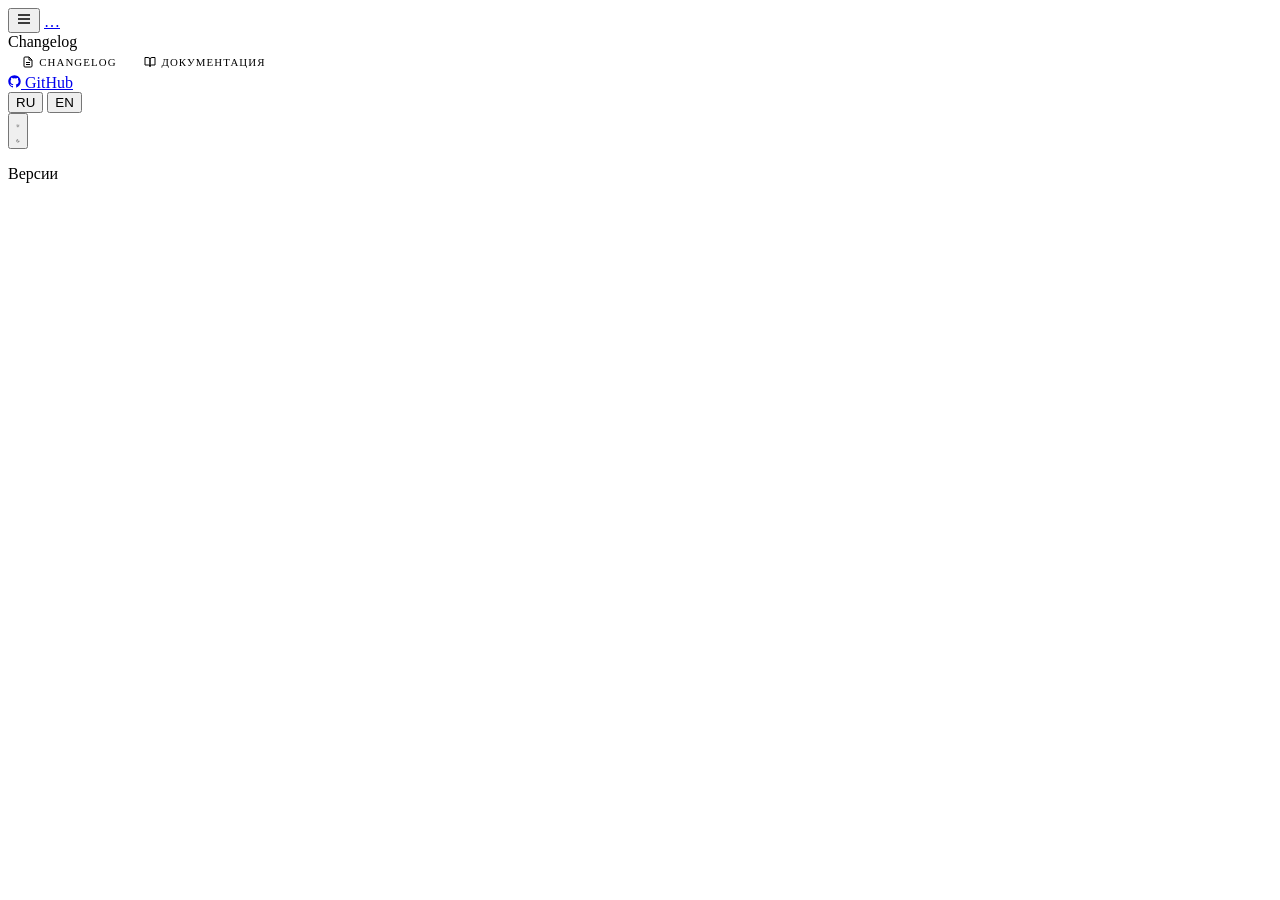
==== src/index.html @ 679735ab "Refactored wiki, changed it to documentation" ====
<!DOCTYPE html>
<html lang="ru" data-theme="dark">
<head>
  <meta charset="UTF-8" />
  <meta name="viewport" content="width=device-width, initial-scale=1.0" />
  <title>Changelog</title>

  <link rel="stylesheet" href="css/variables.css" />
  <link rel="stylesheet" href="css/animations.css" />
  <link rel="stylesheet" href="css/layout.css" />
  <link rel="stylesheet" href="css/changelog.css" />
  <link rel="stylesheet" href="css/wiki.css" />
</head>
<body>

<div class="app">

  <!-- ════════════════════════════════════════
       TOP BAR
  ════════════════════════════════════════ -->
  <header class="topbar">

    <div class="topbar-left">

      <!-- Mobile sidebar toggle -->
      <button class="sidebar-toggle" id="sidebar-toggle" aria-label="Toggle version list" onclick="toggleSidebar()">
        <svg width="16" height="16" viewBox="0 0 24 24" fill="none" stroke="currentColor" stroke-width="2" aria-hidden="true">
          <path d="M3 12h18M3 6h18M3 18h18"/>
        </svg>
      </button>

      <!-- Project name — set by config-loader.js -->
      <a class="topbar-logo" id="portfolio-link" href="#" aria-label="Back to portfolio">
        <span class="topbar-logo-name">
          <span id="topbar-project">…</span>
        </span>
      </a>

      <div class="topbar-sep"></div>
      <span class="topbar-label t" data-ru="Changelog" data-en="Changelog">Changelog</span>

    </div>

    <div class="topbar-right">

      <!-- Nav: Changelog ↔ Wiki -->
      <nav class="topbar-nav" aria-label="Site navigation">
        <a class="topbar-nav-link topbar-nav-link--active" href="index.html">
          <svg width="12" height="12" viewBox="0 0 24 24" fill="none" stroke="currentColor" stroke-width="2" aria-hidden="true">
            <path d="M14 2H6a2 2 0 00-2 2v16a2 2 0 002 2h12a2 2 0 002-2V8z"/><polyline points="14 2 14 8 20 8"/>
            <line x1="16" y1="13" x2="8" y2="13"/><line x1="16" y1="17" x2="8" y2="17"/>
          </svg>
          <span class="t" data-ru="Changelog" data-en="Changelog">Changelog</span>
        </a>
        <a class="topbar-nav-link" href="docs.html">
          <svg width="12" height="12" viewBox="0 0 24 24" fill="none" stroke="currentColor" stroke-width="2" aria-hidden="true">
            <path d="M2 3h6a4 4 0 014 4v14a3 3 0 00-3-3H2z"/><path d="M22 3h-6a4 4 0 00-4 4v14a3 3 0 013-3h7z"/>
          </svg>
          <span class="t" data-ru="Документация" data-en="Docs">Документация</span>
        </a>
      </nav>

      <!-- GitHub repo link -->
      <a class="repo-link" id="repo-link" href="#" target="_blank" rel="noopener" aria-label="GitHub repository">
        <svg width="13" height="13" viewBox="0 0 24 24" fill="currentColor" aria-hidden="true">
          <path d="M12 .5C5.65.5.5 5.65.5 12c0 5.1 3.3 9.4 7.9 10.9.58.1.79-.25.79-.56v-2c-3.2.7-3.88-1.54-3.88-1.54-.52-1.34-1.28-1.7-1.28-1.7-1.05-.72.08-.7.08-.7 1.16.08 1.77 1.2 1.77 1.2 1.03 1.76 2.7 1.25 3.36.96.1-.75.4-1.25.73-1.54-2.55-.29-5.23-1.28-5.23-5.68 0-1.25.45-2.28 1.18-3.08-.12-.29-.51-1.46.11-3.04 0 0 .96-.31 3.15 1.18a10.9 10.9 0 0 1 5.74 0C17.3 5.37 18.26 5.68 18.26 5.68c.62 1.58.23 2.75.11 3.04.74.8 1.18 1.83 1.18 3.08 0 4.41-2.69 5.38-5.25 5.67.41.35.78 1.05.78 2.12v3.15c0 .31.21.67.8.56C20.2 21.4 23.5 17.1 23.5 12 23.5 5.65 18.35.5 12 .5z"/>
        </svg>
        GitHub
      </a>

      <!-- Lang switcher — same markup & classes as portfolio -->
      <div class="lang-switcher" role="group" aria-label="Language">
        <button class="lang-btn active" id="btn-ru" onclick="setLang('ru')">RU</button>
        <button class="lang-btn"        id="btn-en" onclick="setLang('en')">EN</button>
      </div>

      <!-- Theme switcher — same markup & classes as portfolio -->
      <button class="theme-switcher" id="theme-toggle" aria-label="Toggle theme" onclick="toggleTheme()">
        <svg class="theme-icon sun" viewBox="0 0 24 24" fill="none" stroke="currentColor" stroke-width="2" aria-hidden="true">
          <circle cx="12" cy="12" r="5"/>
          <path d="M12 1v2M12 21v2M4.22 4.22l1.42 1.42M18.36 18.36l1.42 1.42M1 12h2M21 12h2M4.22 19.78l1.42-1.42M18.36 5.64l1.42-1.42"/>
        </svg>
        <svg class="theme-icon moon" viewBox="0 0 24 24" fill="none" stroke="currentColor" stroke-width="2" aria-hidden="true">
          <path d="M21 12.79A9 9 0 1 1 11.21 3 7 7 0 0 0 21 12.79z"/>
        </svg>
      </button>

    </div>
  </header>

  <!-- ════════════════════════════════════════
       BODY: sidebar + content
  ════════════════════════════════════════ -->
  <div class="main">

    <!-- Backdrop for mobile sidebar -->
    <div class="sidebar-backdrop" id="sidebar-backdrop" onclick="toggleSidebar()"></div>

    <!-- Sidebar -->
    <nav class="sidebar" id="sidebar" aria-label="Version list">
      <p class="sidebar-section-label t" data-ru="Версии" data-en="Versions">Версии</p>
      <ul class="version-list" id="version-list" role="list"></ul>
    </nav>

    <!-- Release content -->
    <main class="content" id="release-content" aria-live="polite">
      <!-- Filled by app.js -->
    </main>

  </div>

  <!-- ════════════════════════════════════════
       FOOTER
  ════════════════════════════════════════ -->
  <footer>
    <span class="t" id="footer-text" data-ru="" data-en=""></span>
  </footer>

</div><!-- /.app -->

<!--
  Script load order (matters):
    1. theme.js        — apply saved/system theme before paint (no flash)
    2. config-loader.js — fetch config.json, apply colours, font, noise,
                          wire topbar links, render sidebar
    3. lang.js         — language switcher logic
    4. app.js          — render release content, handle lang switch
    5. scroll.js       — intersection-observer reveal
-->
<script src="js/theme.js"></script>
<script src="js/config-loader.js"></script>
<script src="js/lang.js"></script>
<script src="js/app.js"></script>
<script src="js/scroll.js"></script>

<!-- Mobile sidebar toggle -->
<script>
  function toggleSidebar() {
    const sidebar  = document.getElementById('sidebar');
    const backdrop = document.getElementById('sidebar-backdrop');
    const toggle   = document.getElementById('sidebar-toggle');
    const open = sidebar.classList.toggle('open');
    backdrop.classList.toggle('open', open);
    toggle.classList.toggle('open', open);
  }
</script>

<!-- Wire footer text from config (waits for config-loader to set window.__cfg) -->
<script>
  (function wireFooter() {
    const poll = setInterval(() => {
      const cfg = window.__cfg;
      if (!cfg) return;
      clearInterval(poll);
      const p = cfg.site?.project || 'Changelog';
      const footerEl = document.getElementById('footer-text');
      if (footerEl) {
        const yr = new Date().getFullYear();
        footerEl.setAttribute('data-ru', `© ${yr}\u00a0${p}\u00a0—\u00a0changelog`);
        footerEl.setAttribute('data-en', `© ${yr}\u00a0${p}\u00a0—\u00a0changelog`);
        footerEl.textContent = footerEl.getAttribute('data-' + (window.getCurrentLang?.() || 'ru'));
      }
    }, 30);
  })();
</script>

<!-- bfcache safety: remove any lingering transition overlay on Back -->
<script>
  window.addEventListener('pageshow', () => {
    document.getElementById('page-transition')?.classList.remove('active');
  });
</script>

</body>
</html>
---- src/css/wiki.css ----
/* ============================================================
   wiki.css — Wiki page styles: article rendering, home page,
              sidebar items, code highlighting, tables.
   ============================================================ */

/* ════════════════════════════════════════════════════════════
   TOPBAR NAV (Changelog ↔ Wiki)
   ════════════════════════════════════════════════════════════ */
.topbar-nav {
  display: flex;
  border: 1px solid var(--border);
  border-radius: 999px;
  overflow: hidden;
  background: transparent;
}

.topbar-nav-link {
  display: inline-flex;
  align-items: center;
  gap: 0.35rem;
  padding: 0.34rem 0.85rem;
  font-size: 0.68rem;
  font-weight: 500;
  letter-spacing: 0.1em;
  text-transform: uppercase;
  color: var(--muted);
  text-decoration: none;
  transition: color 0.2s, background 0.2s;
}
.topbar-nav-link:hover { color: var(--accent2); }
.topbar-nav-link--active { color: var(--bg); background: var(--accent); }
.topbar-nav-link--active:hover { color: var(--bg); }

/* ════════════════════════════════════════════════════════════
   SIDEBAR — wiki article items
   ════════════════════════════════════════════════════════════ */
.wiki-article-item .version-btn-tag {
  font-size: 0.82rem;
  font-weight: 500;
  color: var(--muted);
  display: flex;
  align-items: center;
  gap: 0.5rem;
}

.wiki-article-item.active .version-btn-tag { color: var(--accent); }

.wiki-article-icon {
  display: flex;
  align-items: center;
  opacity: 0.6;
  flex-shrink: 0;
  transition: opacity 0.2s;
}
.wiki-article-item.active .wiki-article-icon,
.wiki-article-item:hover .wiki-article-icon { opacity: 1; }

.wiki-article-item .version-btn { padding: 0.5rem 1.3rem; }
.wiki-article-item .version-btn-date { display: none; }

/* ════════════════════════════════════════════════════════════
   WIKI CONTENT AREA
   ════════════════════════════════════════════════════════════ */
.wiki-content {
  padding: 2.8rem 3rem 7rem;
}

/* Loading dots */
.wiki-loading {
  display: flex;
  gap: 0.4rem;
  align-items: center;
  justify-content: center;
  min-height: 40vh;
}
.wiki-loading-dot {
  width: 6px;
  height: 6px;
  border-radius: 50%;
  background: var(--accent);
  opacity: 0.4;
  animation: wiki-pulse 1.2s ease-in-out infinite;
}
.wiki-loading-dot:nth-child(2) { animation-delay: 0.2s; }
.wiki-loading-dot:nth-child(3) { animation-delay: 0.4s; }
@keyframes wiki-pulse {
  0%, 100% { opacity: 0.2; transform: scale(0.8); }
  50%       { opacity: 0.8; transform: scale(1); }
}

.wiki-error {
  color: var(--muted);
  font-size: 0.85rem;
  text-align: center;
  min-height: 40vh;
  display: flex;
  align-items: center;
  justify-content: center;
}

/* ════════════════════════════════════════════════════════════
   HOME PAGE
   ════════════════════════════════════════════════════════════ */
.wiki-home-hero {
  text-align: center;
  padding: 3rem 0 3.5rem;
  border-bottom: 1px solid var(--border);
  margin-bottom: 3rem;
}

.wiki-home-title {
  font-size: clamp(2rem, 5vw, 3rem);
  font-weight: 700;
  letter-spacing: -0.02em;
  margin-bottom: 0.8rem;
  color: var(--text);
}
.wiki-home-title span { color: var(--accent); }

.wiki-home-sub {
  font-size: 0.95rem;
  color: var(--muted);
  max-width: 520px;
  margin: 0 auto 1.8rem;
  line-height: 1.65;
}

.wiki-home-btn {
  display: inline-flex;
  align-items: center;
  gap: 0.45rem;
  padding: 0.5rem 1.2rem;
  border: 1px solid var(--border);
  border-radius: 999px;
  font-size: 0.75rem;
  font-weight: 500;
  letter-spacing: 0.06em;
  color: var(--accent2);
  text-decoration: none;
  transition: background 0.2s, border-color 0.2s, transform 0.18s;
}
.wiki-home-btn:hover {
  background: var(--glow);
  border-color: var(--accent);
  transform: translateY(-1px);
}

.wiki-home-cards {
  display: grid;
  grid-template-columns: repeat(auto-fit, minmax(200px, 1fr));
  gap: 1rem;
}

.wiki-home-card {
  background: var(--card);
  border: 1px solid var(--border);
  border-radius: 10px;
  padding: 1.6rem 1.4rem;
  text-align: left;
  cursor: pointer;
  transition: border-color 0.2s, transform 0.18s, background 0.2s;
  font-family: inherit;
}
.wiki-home-card:hover {
  border-color: color-mix(in srgb, var(--accent) 40%, var(--border));
  transform: translateY(-2px);
  background: color-mix(in srgb, var(--accent) 4%, var(--card));
}

.wiki-home-card-icon {
  color: var(--accent);
  opacity: 0.75;
  margin-bottom: 1rem;
}
.wiki-home-card:hover .wiki-home-card-icon { opacity: 1; }

.wiki-home-card-title {
  font-size: 0.92rem;
  font-weight: 700;
  color: var(--text);
  margin-bottom: 0.4rem;
}

.wiki-home-card-desc {
  font-size: 0.78rem;
  color: var(--muted);
  line-height: 1.55;
}

/* ════════════════════════════════════════════════════════════
   ARTICLE BODY — typography
   ════════════════════════════════════════════════════════════ */
.wiki-body {
  max-width: 760px;
  color: var(--text);
  font-size: 0.88rem;
  line-height: 1.75;
}

.wiki-body h1 {
  font-size: clamp(1.6rem, 4vw, 2.2rem);
  font-weight: 700;
  letter-spacing: -0.02em;
  color: var(--text);
  margin: 0 0 1.4rem;
  padding-bottom: 0.6rem;
  border-bottom: 1px solid var(--border);
}
.wiki-body h1 span { color: var(--accent); }

.wiki-body h2 {
  font-size: 1.2rem;
  font-weight: 700;
  color: var(--text);
  margin: 2.4rem 0 0.8rem;
  padding-top: 2rem;
  border-top: 1px solid var(--border);
}

.wiki-body h3 {
  font-size: 0.97rem;
  font-weight: 700;
  color: var(--text);
  margin: 1.6rem 0 0.5rem;
}

.wiki-body h4 {
  font-size: 0.88rem;
  font-weight: 700;
  color: var(--accent2);
  margin: 1.2rem 0 0.4rem;
  letter-spacing: 0.02em;
}

.wiki-body p {
  margin: 0 0 0.9rem;
  color: var(--muted);
}

.wiki-body a {
  color: var(--accent);
  text-decoration: none;
  border-bottom: 1px solid color-mix(in srgb, var(--accent) 35%, transparent);
  transition: border-color 0.18s, color 0.18s;
}
.wiki-body a:hover {
  color: var(--accent2);
  border-bottom-color: var(--accent2);
}

.wiki-body strong { color: var(--text); font-weight: 600; }
.wiki-body em { color: var(--accent2); font-style: italic; }

.wiki-body hr {
  border: none;
  border-top: 1px solid var(--border);
  margin: 2rem 0;
}

/* Lists */
.wiki-body ul,
.wiki-body ol {
  padding-left: 1.4rem;
  margin: 0 0 0.9rem;
}
.wiki-body li {
  color: var(--muted);
  margin-bottom: 0.3rem;
  line-height: 1.65;
}
.wiki-body li code { font-size: 0.8em; }

/* Blockquote */
.wiki-body blockquote {
  border-left: 3px solid var(--accent);
  margin: 1rem 0 1rem;
  padding: 0.6rem 1rem;
  background: color-mix(in srgb, var(--accent) 5%, var(--surface));
  border-radius: 0 6px 6px 0;
  color: var(--muted);
  font-size: 0.83rem;
}
.wiki-body blockquote strong { color: var(--accent2); }
.wiki-body blockquote code { font-size: 0.8em; }

/* Inline code */
.wiki-body code {
  font-family: 'SFMono-Regular', 'Consolas', 'Liberation Mono', monospace;
  font-size: 0.82em;
  color: var(--accent2);
  background: color-mix(in srgb, var(--accent) 10%, var(--surface));
  border: 1px solid var(--border);
  border-radius: 4px;
  padding: 0.05em 0.35em;
  white-space: nowrap;
  display: inline-block;
  vertical-align: baseline;
  line-height: 1.5;
}

/* Code blocks */
.wiki-body pre {
  background: var(--surface);
  border: 1px solid var(--border);
  border-radius: 8px;
  padding: 1rem 1.2rem;
  overflow-x: auto;
  margin: 0.8rem 0 1.2rem;
}
.wiki-body pre code {
  background: none;
  border: none;
  padding: 0;
  font-size: 0.8rem;
  color: var(--text);
  white-space: pre;
  display: block;
  line-height: 1.65;
}

/* Tables */
.wiki-table-wrap {
  overflow-x: auto;
  margin: 0.8rem 0 1.2rem;
  border-radius: 8px;
  border: 1px solid var(--border);
}
.wiki-body table {
  width: 100%;
  border-collapse: collapse;
  font-size: 0.81rem;
}
.wiki-body th {
  padding: 0.6rem 1rem;
  text-align: left;
  font-weight: 600;
  color: var(--text);
  background: var(--surface);
  border-bottom: 1px solid var(--border);
}
.wiki-body td {
  padding: 0.5rem 1rem;
  color: var(--muted);
  border-bottom: 1px solid color-mix(in srgb, var(--border) 50%, transparent);
}
.wiki-body tr:last-child td { border-bottom: none; }
.wiki-body tr:hover td { background: color-mix(in srgb, var(--accent) 4%, transparent); }

/* ════════════════════════════════════════════════════════════
   SYNTAX HIGHLIGHTING
   ════════════════════════════════════════════════════════════ */
.hl-kw      { color: #4ccbad; }
.hl-str     { color: #f0c080; }
.hl-comment { color: #6a7a6a; font-style: italic; }
.hl-generic { color: #a8c4d8; }

[data-theme="light"] .hl-kw      { color: #0a6e5a; }
[data-theme="light"] .hl-str     { color: #8a5000; }
[data-theme="light"] .hl-comment { color: #7a8a7a; }
[data-theme="light"] .hl-generic { color: #4a6a8a; }

/* ════════════════════════════════════════════════════════════
   MOBILE
   ════════════════════════════════════════════════════════════ */
@media (max-width: 768px) {
  .wiki-content { padding: 1.6rem 1.2rem 5rem; }
  .wiki-home-hero { padding: 2rem 0 2rem; }
  .wiki-home-cards { grid-template-columns: 1fr; }
  .topbar-nav-link span { display: none; }
  .topbar-nav-link { padding: 0.34rem 0.6rem; }
}


/* ════════════════════════════════════════════════════════════
   marked.js output — style standard HTML elements inside .wiki-body
   ════════════════════════════════════════════════════════════ */

/* marked wraps code blocks in <pre><code> */
.wiki-body pre {
  background: var(--surface);
  border: 1px solid var(--border);
  border-radius: 8px;
  padding: 1rem 1.2rem;
  overflow-x: auto;
  margin: 0.8rem 0 1.2rem;
}
.wiki-body pre code {
  background: none;
  border: none;
  padding: 0;
  font-size: 0.8rem;
  color: var(--text);
  white-space: pre;
  display: block;
  line-height: 1.65;
  font-family: 'SFMono-Regular', 'Consolas', 'Liberation Mono', monospace;
}

/* marked wraps inline code in <code> only */
.wiki-body :not(pre) > code {
  font-family: 'SFMono-Regular', 'Consolas', 'Liberation Mono', monospace;
  font-size: 0.82em;
  color: var(--accent2);
  background: color-mix(in srgb, var(--accent) 10%, var(--surface));
  border: 1px solid var(--border);
  border-radius: 4px;
  padding: 0.05em 0.35em;
  white-space: nowrap;
}

/* marked generates <blockquote> */
.wiki-body blockquote {
  border-left: 3px solid var(--accent);
  margin: 1rem 0;
  padding: 0.6rem 1rem;
  background: color-mix(in srgb, var(--accent) 5%, var(--surface));
  border-radius: 0 6px 6px 0;
  color: var(--muted);
  font-size: 0.83rem;
}
.wiki-body blockquote p { margin: 0; color: var(--muted); }

/* marked generates <table> */
.wiki-body table {
  width: 100%;
  border-collapse: collapse;
  font-size: 0.81rem;
  margin: 0.8rem 0 1.2rem;
  display: block;
  overflow-x: auto;
}
.wiki-body th {
  padding: 0.6rem 1rem;
  text-align: left;
  font-weight: 600;
  color: var(--text);
  background: var(--surface);
  border-bottom: 1px solid var(--border);
  border: 1px solid var(--border);
}
.wiki-body td {
  padding: 0.5rem 1rem;
  color: var(--muted);
  border: 1px solid color-mix(in srgb, var(--border) 60%, transparent);
}
.wiki-body tr:hover td { background: color-mix(in srgb, var(--accent) 4%, transparent); }
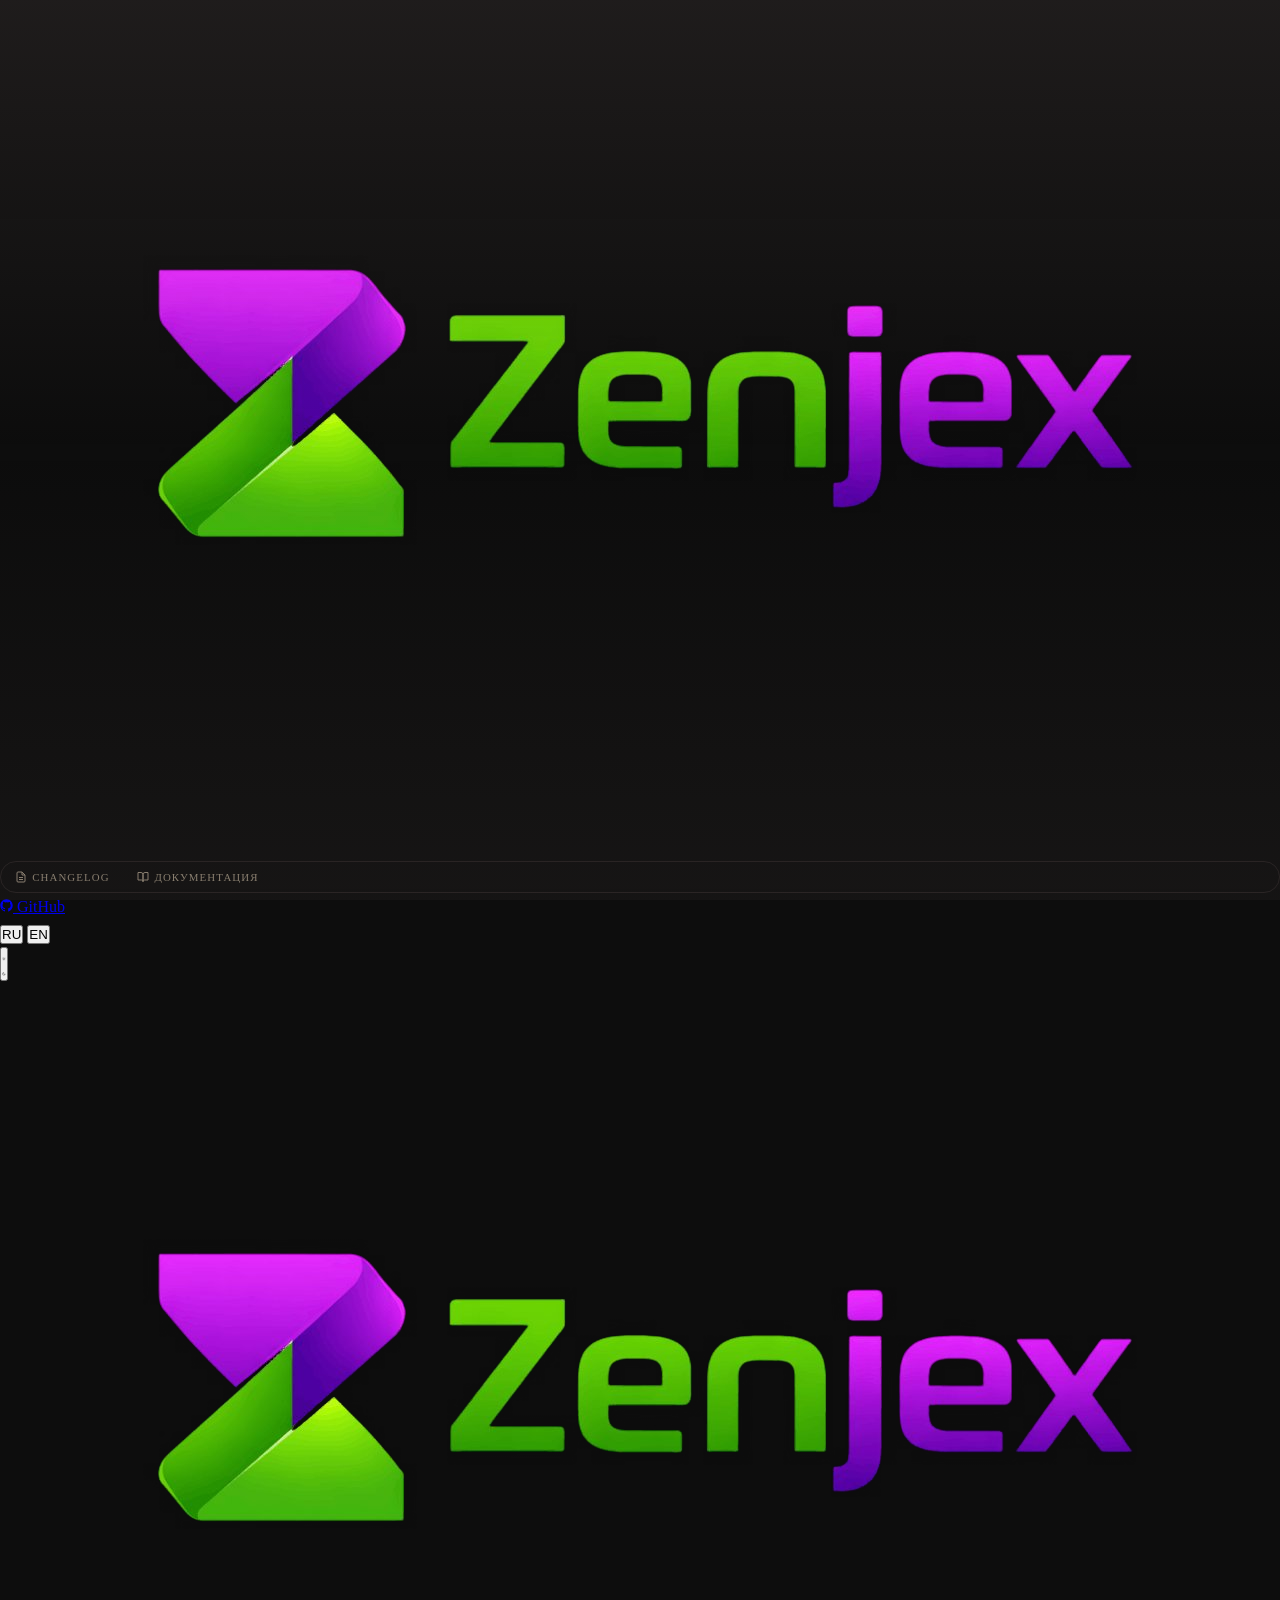
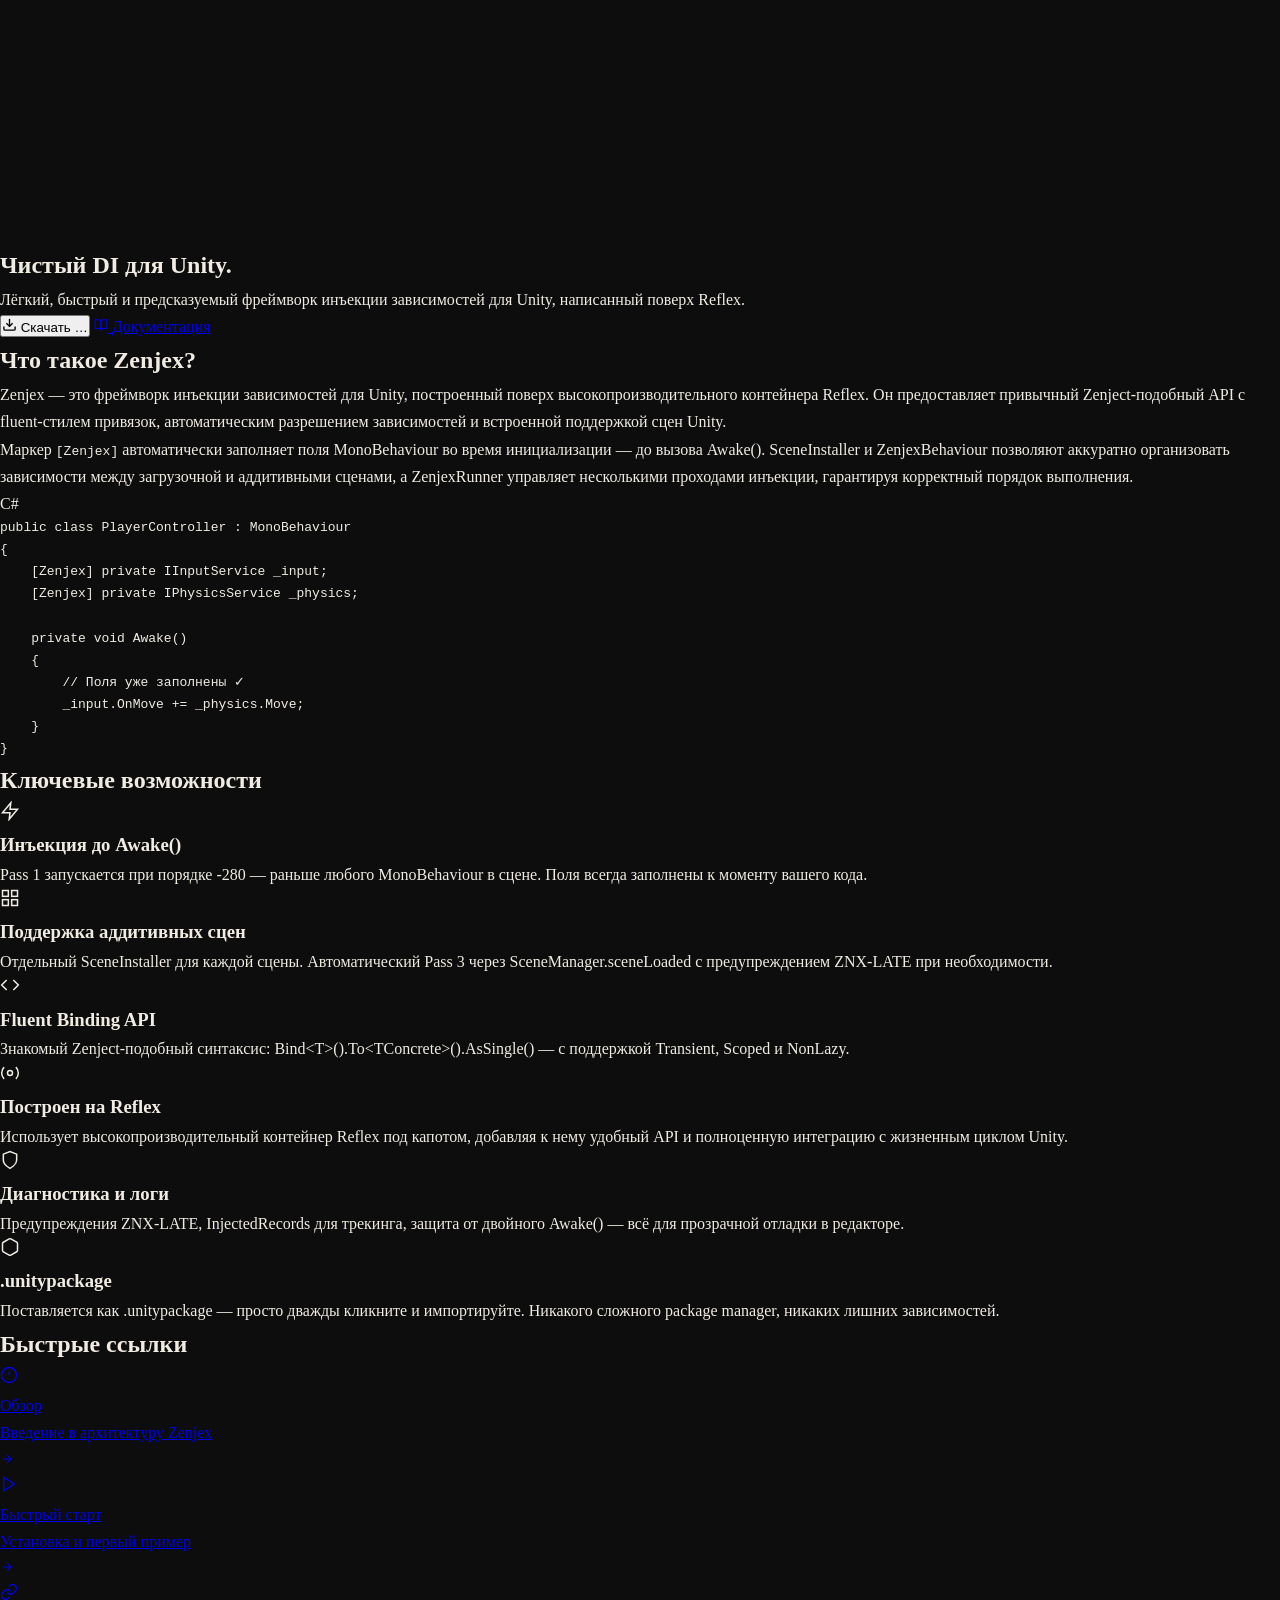
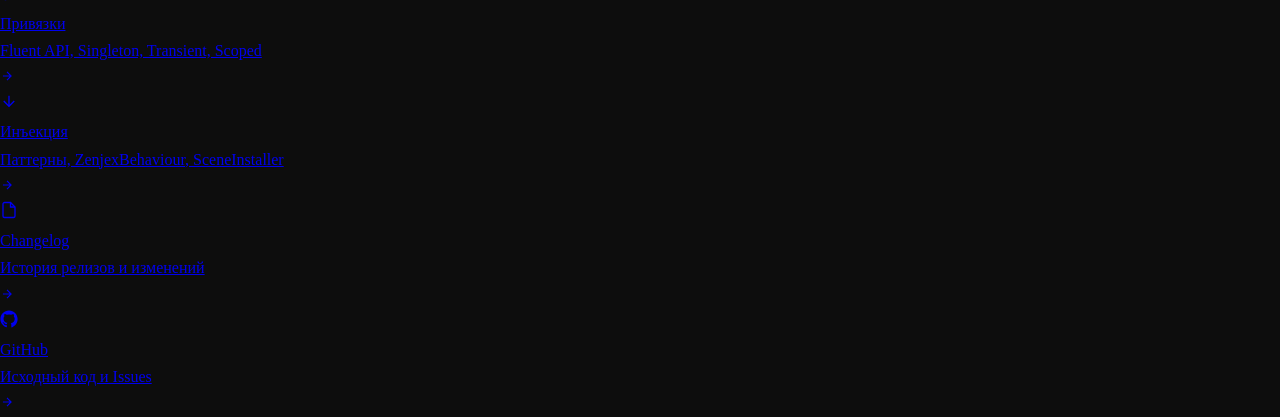
==== commit 8b4eb442: "Fixed home page not loading" ====
--- a/src/index.html
+++ b/src/index.html
@@ -3,49 +3,29 @@
 <head>
   <meta charset="UTF-8" />
   <meta name="viewport" content="width=device-width, initial-scale=1.0" />
-  <title>Changelog</title>
+  <title>Zenjex — Dependency Injection for Unity</title>
 
   <link rel="stylesheet" href="css/variables.css" />
   <link rel="stylesheet" href="css/animations.css" />
   <link rel="stylesheet" href="css/layout.css" />
-  <link rel="stylesheet" href="css/changelog.css" />
   <link rel="stylesheet" href="css/wiki.css" />
+  <link rel="stylesheet" href="css/home.css" />
 </head>
 <body>
 
 <div class="app">
 
-  <!-- ════════════════════════════════════════
-       TOP BAR
-  ════════════════════════════════════════ -->
+  <!-- TOP BAR -->
   <header class="topbar">
-
     <div class="topbar-left">
-
-      <!-- Mobile sidebar toggle -->
-      <button class="sidebar-toggle" id="sidebar-toggle" aria-label="Toggle version list" onclick="toggleSidebar()">
-        <svg width="16" height="16" viewBox="0 0 24 24" fill="none" stroke="currentColor" stroke-width="2" aria-hidden="true">
-          <path d="M3 12h18M3 6h18M3 18h18"/>
-        </svg>
-      </button>
-
-      <!-- Project name — set by config-loader.js -->
       <a class="topbar-logo" id="portfolio-link" href="#" aria-label="Back to portfolio">
-        <span class="topbar-logo-name">
-          <span id="topbar-project">…</span>
-        </span>
+        <img class="topbar-logo-img" src="img/logo.png" alt="Zenjex" id="topbar-logo-img" />
       </a>
-
-      <div class="topbar-sep"></div>
-      <span class="topbar-label t" data-ru="Changelog" data-en="Changelog">Changelog</span>
-
     </div>
 
     <div class="topbar-right">
-
-      <!-- Nav: Changelog ↔ Wiki -->
       <nav class="topbar-nav" aria-label="Site navigation">
-        <a class="topbar-nav-link topbar-nav-link--active" href="index.html">
+        <a class="topbar-nav-link" href="changelog.html">
           <svg width="12" height="12" viewBox="0 0 24 24" fill="none" stroke="currentColor" stroke-width="2" aria-hidden="true">
             <path d="M14 2H6a2 2 0 00-2 2v16a2 2 0 002 2h12a2 2 0 002-2V8z"/><polyline points="14 2 14 8 20 8"/>
             <line x1="16" y1="13" x2="8" y2="13"/><line x1="16" y1="17" x2="8" y2="17"/>
@@ -60,7 +40,6 @@
         </a>
       </nav>
 
-      <!-- GitHub repo link -->
       <a class="repo-link" id="repo-link" href="#" target="_blank" rel="noopener" aria-label="GitHub repository">
         <svg width="13" height="13" viewBox="0 0 24 24" fill="currentColor" aria-hidden="true">
           <path d="M12 .5C5.65.5.5 5.65.5 12c0 5.1 3.3 9.4 7.9 10.9.58.1.79-.25.79-.56v-2c-3.2.7-3.88-1.54-3.88-1.54-.52-1.34-1.28-1.7-1.28-1.7-1.05-.72.08-.7.08-.7 1.16.08 1.77 1.2 1.77 1.2 1.03 1.76 2.7 1.25 3.36.96.1-.75.4-1.25.73-1.54-2.55-.29-5.23-1.28-5.23-5.68 0-1.25.45-2.28 1.18-3.08-.12-.29-.51-1.46.11-3.04 0 0 .96-.31 3.15 1.18a10.9 10.9 0 0 1 5.74 0C17.3 5.37 18.26 5.68 18.26 5.68c.62 1.58.23 2.75.11 3.04.74.8 1.18 1.83 1.18 3.08 0 4.41-2.69 5.38-5.25 5.67.41.35.78 1.05.78 2.12v3.15c0 .31.21.67.8.56C20.2 21.4 23.5 17.1 23.5 12 23.5 5.65 18.35.5 12 .5z"/>
@@ -68,13 +47,11 @@
         GitHub
       </a>
 
-      <!-- Lang switcher — same markup & classes as portfolio -->
       <div class="lang-switcher" role="group" aria-label="Language">
         <button class="lang-btn active" id="btn-ru" onclick="setLang('ru')">RU</button>
         <button class="lang-btn"        id="btn-en" onclick="setLang('en')">EN</button>
       </div>
 
-      <!-- Theme switcher — same markup & classes as portfolio -->
       <button class="theme-switcher" id="theme-toggle" aria-label="Toggle theme" onclick="toggleTheme()">
         <svg class="theme-icon sun" viewBox="0 0 24 24" fill="none" stroke="currentColor" stroke-width="2" aria-hidden="true">
           <circle cx="12" cy="12" r="5"/>
@@ -84,87 +61,414 @@
           <path d="M21 12.79A9 9 0 1 1 11.21 3 7 7 0 0 0 21 12.79z"/>
         </svg>
       </button>
-
     </div>
   </header>
 
-  <!-- ════════════════════════════════════════
-       BODY: sidebar + content
-  ════════════════════════════════════════ -->
-  <div class="main">
-
-    <!-- Backdrop for mobile sidebar -->
-    <div class="sidebar-backdrop" id="sidebar-backdrop" onclick="toggleSidebar()"></div>
-
-    <!-- Sidebar -->
-    <nav class="sidebar" id="sidebar" aria-label="Version list">
-      <p class="sidebar-section-label t" data-ru="Версии" data-en="Versions">Версии</p>
-      <ul class="version-list" id="version-list" role="list"></ul>
-    </nav>
-
-    <!-- Release content -->
-    <main class="content" id="release-content" aria-live="polite">
-      <!-- Filled by app.js -->
-    </main>
-
-  </div>
-
-  <!-- ════════════════════════════════════════
-       FOOTER
-  ════════════════════════════════════════ -->
-  <footer>
+  <!-- MAIN CONTENT -->
+  <main class="home-main">
+
+    <!-- HERO -->
+    <section class="home-hero">
+      <div class="home-hero-inner">
+
+        <div class="home-hero-logo-wrap">
+          <img class="home-hero-logo" src="img/logo.png" alt="Zenjex" />
+        </div>
+
+        <div class="home-hero-text">
+          <h1 class="home-tagline t" data-ru="Чистый DI для&nbsp;Unity." data-en="Clean DI for&nbsp;Unity.">Чистый DI для&nbsp;Unity.</h1>
+          <p class="home-sub t"
+             data-ru="Лёгкий, быстрый и предсказуемый фреймворк инъекции зависимостей для Unity, написанный поверх Reflex."
+             data-en="A lightweight, fast, and predictable dependency injection framework for Unity, built on top of Reflex.">
+            Лёгкий, быстрый и предсказуемый фреймворк инъекции зависимостей для Unity, написанный поверх Reflex.
+          </p>
+
+          <div class="home-cta-row">
+            <button class="home-btn-download" id="btn-download" onclick="downloadLatestRelease()">
+              <svg width="15" height="15" viewBox="0 0 24 24" fill="none" stroke="currentColor" stroke-width="2.2" aria-hidden="true">
+                <path d="M21 15v4a2 2 0 01-2 2H5a2 2 0 01-2-2v-4"/>
+                <polyline points="7 10 12 15 17 10"/>
+                <line x1="12" y1="15" x2="12" y2="3"/>
+              </svg>
+              <span class="t" data-ru="Скачать" data-en="Download">Скачать</span>
+              <span class="home-btn-version" id="download-version">…</span>
+            </button>
+
+            <a class="home-btn-ghost" href="docs.html">
+              <svg width="14" height="14" viewBox="0 0 24 24" fill="none" stroke="currentColor" stroke-width="2" aria-hidden="true">
+                <path d="M2 3h6a4 4 0 014 4v14a3 3 0 00-3-3H2z"/>
+                <path d="M22 3h-6a4 4 0 00-4 4v14a3 3 0 013-3h7z"/>
+              </svg>
+              <span class="t" data-ru="Документация" data-en="Documentation">Документация</span>
+            </a>
+          </div>
+        </div>
+
+      </div>
+    </section>
+
+    <!-- ABOUT -->
+    <section class="home-section">
+      <div class="home-section-inner">
+
+        <h2 class="home-section-title t"
+            data-ru="Что такое Zenjex?"
+            data-en="What is Zenjex?">Что такое Zenjex?</h2>
+
+        <div class="home-about-grid">
+          <div class="home-about-text">
+            <p class="home-paragraph t"
+               data-ru="Zenjex — это фреймворк инъекции зависимостей для Unity, построенный поверх высокопроизводительного контейнера Reflex. Он предоставляет привычный Zenject-подобный API с fluent-стилем привязок, автоматическим разрешением зависимостей и встроенной поддержкой сцен Unity."
+               data-en="Zenjex is a dependency injection framework for Unity, built on top of the high-performance Reflex container. It provides a familiar Zenject-like API with fluent-style bindings, automatic dependency resolution, and first-class Unity scene support.">
+              Zenjex — это фреймворк инъекции зависимостей для Unity, построенный поверх высокопроизводительного контейнера Reflex. Он предоставляет привычный Zenject-подобный API с fluent-стилем привязок, автоматическим разрешением зависимостей и встроенной поддержкой сцен Unity.
+            </p>
+            <p class="home-paragraph t"
+               data-ru="Маркер <code>[Zenjex]</code> автоматически заполняет поля MonoBehaviour во время инициализации — до вызова Awake(). SceneInstaller и ZenjexBehaviour позволяют аккуратно организовать зависимости между загрузочной и аддитивными сценами, а ZenjexRunner управляет несколькими проходами инъекции, гарантируя корректный порядок выполнения."
+               data-en="The <code>[Zenjex]</code> attribute automatically populates MonoBehaviour fields during initialization — before Awake() runs. SceneInstaller and ZenjexBehaviour let you cleanly organize dependencies across bootstrap and additive scenes, while ZenjexRunner manages multiple injection passes to guarantee the correct execution order.">
+              Маркер <code>[Zenjex]</code> автоматически заполняет поля MonoBehaviour во время инициализации — до вызова Awake(). SceneInstaller и ZenjexBehaviour позволяют аккуратно организовать зависимости между загрузочной и аддитивными сценами, а ZenjexRunner управляет несколькими проходами инъекции, гарантируя корректный порядок выполнения.
+            </p>
+          </div>
+
+          <div class="home-code-block">
+            <div class="home-code-header">
+              <span class="home-code-lang">C#</span>
+            </div>
+            <pre class="home-code"><code><span class="c-kw">public class</span> <span class="c-type">PlayerController</span> : <span class="c-type">MonoBehaviour</span>
+{
+    [<span class="c-attr">Zenjex</span>] <span class="c-kw">private</span> <span class="c-type">IInputService</span> _input;
+    [<span class="c-attr">Zenjex</span>] <span class="c-kw">private</span> <span class="c-type">IPhysicsService</span> _physics;
+
+    <span class="c-kw">private void</span> <span class="c-fn">Awake</span>()
+    {
+        <span class="c-comm">// Поля уже заполнены ✓</span>
+        _input.<span class="c-fn">OnMove</span> += _physics.<span class="c-fn">Move</span>;
+    }
+}</code></pre>
+          </div>
+        </div>
+
+      </div>
+    </section>
+
+    <!-- FEATURES -->
+    <section class="home-section home-section--alt">
+      <div class="home-section-inner">
+
+        <h2 class="home-section-title t"
+            data-ru="Ключевые возможности"
+            data-en="Key Features">Ключевые возможности</h2>
+
+        <div class="home-features-grid">
+
+          <div class="home-feature-card">
+            <div class="home-feature-icon">
+              <svg width="20" height="20" viewBox="0 0 24 24" fill="none" stroke="currentColor" stroke-width="1.8">
+                <path d="M13 2L3 14h9l-1 8 10-12h-9l1-8z"/>
+              </svg>
+            </div>
+            <h3 class="home-feature-title t" data-ru="Инъекция до Awake()" data-en="Pre-Awake() Injection">Инъекция до Awake()</h3>
+            <p class="home-feature-desc t"
+               data-ru="Pass 1 запускается при порядке -280 — раньше любого MonoBehaviour в сцене. Поля всегда заполнены к моменту вашего кода."
+               data-en="Pass 1 runs at order -280 — before any MonoBehaviour in the scene. Fields are always populated by the time your code runs.">
+              Pass 1 запускается при порядке -280 — раньше любого MonoBehaviour в сцене. Поля всегда заполнены к моменту вашего кода.
+            </p>
+          </div>
+
+          <div class="home-feature-card">
+            <div class="home-feature-icon">
+              <svg width="20" height="20" viewBox="0 0 24 24" fill="none" stroke="currentColor" stroke-width="1.8">
+                <rect x="3" y="3" width="7" height="7"/><rect x="14" y="3" width="7" height="7"/>
+                <rect x="14" y="14" width="7" height="7"/><rect x="3" y="14" width="7" height="7"/>
+              </svg>
+            </div>
+            <h3 class="home-feature-title t" data-ru="Поддержка аддитивных сцен" data-en="Additive Scene Support">Поддержка аддитивных сцен</h3>
+            <p class="home-feature-desc t"
+               data-ru="Отдельный SceneInstaller для каждой сцены. Автоматический Pass 3 через SceneManager.sceneLoaded с предупреждением ZNX-LATE при необходимости."
+               data-en="A dedicated SceneInstaller per scene. Automatic Pass 3 via SceneManager.sceneLoaded with ZNX-LATE warnings when needed.">
+              Отдельный SceneInstaller для каждой сцены. Автоматический Pass 3 через SceneManager.sceneLoaded с предупреждением ZNX-LATE при необходимости.
+            </p>
+          </div>
+
+          <div class="home-feature-card">
+            <div class="home-feature-icon">
+              <svg width="20" height="20" viewBox="0 0 24 24" fill="none" stroke="currentColor" stroke-width="1.8">
+                <polyline points="16 18 22 12 16 6"/><polyline points="8 6 2 12 8 18"/>
+              </svg>
+            </div>
+            <h3 class="home-feature-title t" data-ru="Fluent Binding API" data-en="Fluent Binding API">Fluent Binding API</h3>
+            <p class="home-feature-desc t"
+               data-ru="Знакомый Zenject-подобный синтаксис: Bind&lt;T&gt;().To&lt;TConcrete&gt;().AsSingle() — с поддержкой Transient, Scoped и NonLazy."
+               data-en="Familiar Zenject-like syntax: Bind&lt;T&gt;().To&lt;TConcrete&gt;().AsSingle() — with support for Transient, Scoped and NonLazy.">
+              Знакомый Zenject-подобный синтаксис: Bind&lt;T&gt;().To&lt;TConcrete&gt;().AsSingle() — с поддержкой Transient, Scoped и NonLazy.
+            </p>
+          </div>
+
+          <div class="home-feature-card">
+            <div class="home-feature-icon">
+              <svg width="20" height="20" viewBox="0 0 24 24" fill="none" stroke="currentColor" stroke-width="1.8">
+                <circle cx="12" cy="12" r="3"/>
+                <path d="M19.07 4.93a10 10 0 010 14.14M4.93 4.93a10 10 0 000 14.14"/>
+              </svg>
+            </div>
+            <h3 class="home-feature-title t" data-ru="Построен на Reflex" data-en="Built on Reflex">Построен на Reflex</h3>
+            <p class="home-feature-desc t"
+               data-ru="Использует высокопроизводительный контейнер Reflex под капотом, добавляя к нему удобный API и полноценную интеграцию с жизненным циклом Unity."
+               data-en="Uses the high-performance Reflex container under the hood, adding a convenient API and full integration with Unity's lifecycle on top.">
+              Использует высокопроизводительный контейнер Reflex под капотом, добавляя к нему удобный API и полноценную интеграцию с жизненным циклом Unity.
+            </p>
+          </div>
+
+          <div class="home-feature-card">
+            <div class="home-feature-icon">
+              <svg width="20" height="20" viewBox="0 0 24 24" fill="none" stroke="currentColor" stroke-width="1.8">
+                <path d="M12 22s8-4 8-10V5l-8-3-8 3v7c0 6 8 10 8 10z"/>
+              </svg>
+            </div>
+            <h3 class="home-feature-title t" data-ru="Диагностика и логи" data-en="Diagnostics & Logging">Диагностика и логи</h3>
+            <p class="home-feature-desc t"
+               data-ru="Предупреждения ZNX-LATE, InjectedRecords для трекинга, защита от двойного Awake() — всё для прозрачной отладки в редакторе."
+               data-en="ZNX-LATE warnings, InjectedRecords for tracking, double-Awake guard — everything for transparent debugging in the editor.">
+              Предупреждения ZNX-LATE, InjectedRecords для трекинга, защита от двойного Awake() — всё для прозрачной отладки в редакторе.
+            </p>
+          </div>
+
+          <div class="home-feature-card">
+            <div class="home-feature-icon">
+              <svg width="20" height="20" viewBox="0 0 24 24" fill="none" stroke="currentColor" stroke-width="1.8">
+                <path d="M21 16V8a2 2 0 00-1-1.73l-7-4a2 2 0 00-2 0l-7 4A2 2 0 003 8v8a2 2 0 001 1.73l7 4a2 2 0 002 0l7-4A2 2 0 0021 16z"/>
+              </svg>
+            </div>
+            <h3 class="home-feature-title t" data-ru=".unitypackage" data-en=".unitypackage">.unitypackage</h3>
+            <p class="home-feature-desc t"
+               data-ru="Поставляется как .unitypackage — просто дважды кликните и импортируйте. Никакого сложного package manager, никаких лишних зависимостей."
+               data-en="Distributed as a .unitypackage — just double-click and import. No complex package manager setup, no extra dependencies.">
+              Поставляется как .unitypackage — просто дважды кликните и импортируйте. Никакого сложного package manager, никаких лишних зависимостей.
+            </p>
+          </div>
+
+        </div>
+      </div>
+    </section>
+
+    <!-- QUICK LINKS -->
+    <section class="home-section">
+      <div class="home-section-inner">
+
+        <h2 class="home-section-title t"
+            data-ru="Быстрые ссылки"
+            data-en="Quick Links">Быстрые ссылки</h2>
+
+        <div class="home-links-grid">
+
+          <a class="home-link-card" href="docs.html#overview">
+            <div class="home-link-card-icon">
+              <svg width="18" height="18" viewBox="0 0 24 24" fill="none" stroke="currentColor" stroke-width="1.8">
+                <circle cx="12" cy="12" r="10"/>
+                <line x1="12" y1="8" x2="12" y2="12"/>
+                <line x1="12" y1="16" x2="12.01" y2="16"/>
+              </svg>
+            </div>
+            <div>
+              <div class="home-link-card-title t" data-ru="Обзор" data-en="Overview">Обзор</div>
+              <div class="home-link-card-desc t" data-ru="Введение в архитектуру Zenjex" data-en="Introduction to Zenjex architecture">Введение в архитектуру Zenjex</div>
+            </div>
+            <svg class="home-link-arrow" width="14" height="14" viewBox="0 0 24 24" fill="none" stroke="currentColor" stroke-width="2">
+              <path d="M5 12h14M12 5l7 7-7 7"/>
+            </svg>
+          </a>
+
+          <a class="home-link-card" href="docs.html#quick-start">
+            <div class="home-link-card-icon">
+              <svg width="18" height="18" viewBox="0 0 24 24" fill="none" stroke="currentColor" stroke-width="1.8">
+                <polygon points="5 3 19 12 5 21 5 3"/>
+              </svg>
+            </div>
+            <div>
+              <div class="home-link-card-title t" data-ru="Быстрый старт" data-en="Quick Start">Быстрый старт</div>
+              <div class="home-link-card-desc t" data-ru="Установка и первый пример" data-en="Installation and first example">Установка и первый пример</div>
+            </div>
+            <svg class="home-link-arrow" width="14" height="14" viewBox="0 0 24 24" fill="none" stroke="currentColor" stroke-width="2">
+              <path d="M5 12h14M12 5l7 7-7 7"/>
+            </svg>
+          </a>
+
+          <a class="home-link-card" href="docs.html#bindings">
+            <div class="home-link-card-icon">
+              <svg width="18" height="18" viewBox="0 0 24 24" fill="none" stroke="currentColor" stroke-width="1.8">
+                <path d="M10 13a5 5 0 007.54.54l3-3a5 5 0 00-7.07-7.07l-1.72 1.71"/>
+                <path d="M14 11a5 5 0 00-7.54-.54l-3 3a5 5 0 007.07 7.07l1.71-1.71"/>
+              </svg>
+            </div>
+            <div>
+              <div class="home-link-card-title t" data-ru="Привязки" data-en="Bindings">Привязки</div>
+              <div class="home-link-card-desc t" data-ru="Fluent API, Singleton, Transient, Scoped" data-en="Fluent API, Singleton, Transient, Scoped">Fluent API, Singleton, Transient, Scoped</div>
+            </div>
+            <svg class="home-link-arrow" width="14" height="14" viewBox="0 0 24 24" fill="none" stroke="currentColor" stroke-width="2">
+              <path d="M5 12h14M12 5l7 7-7 7"/>
+            </svg>
+          </a>
+
+          <a class="home-link-card" href="docs.html#injection">
+            <div class="home-link-card-icon">
+              <svg width="18" height="18" viewBox="0 0 24 24" fill="none" stroke="currentColor" stroke-width="1.8">
+                <line x1="12" y1="5" x2="12" y2="19"/>
+                <polyline points="19 12 12 19 5 12"/>
+              </svg>
+            </div>
+            <div>
+              <div class="home-link-card-title t" data-ru="Инъекция" data-en="Injection">Инъекция</div>
+              <div class="home-link-card-desc t" data-ru="Паттерны, ZenjexBehaviour, SceneInstaller" data-en="Patterns, ZenjexBehaviour, SceneInstaller">Паттерны, ZenjexBehaviour, SceneInstaller</div>
+            </div>
+            <svg class="home-link-arrow" width="14" height="14" viewBox="0 0 24 24" fill="none" stroke="currentColor" stroke-width="2">
+              <path d="M5 12h14M12 5l7 7-7 7"/>
+            </svg>
+          </a>
+
+          <a class="home-link-card" href="changelog.html">
+            <div class="home-link-card-icon">
+              <svg width="18" height="18" viewBox="0 0 24 24" fill="none" stroke="currentColor" stroke-width="1.8">
+                <path d="M14 2H6a2 2 0 00-2 2v16a2 2 0 002 2h12a2 2 0 002-2V8z"/>
+                <polyline points="14 2 14 8 20 8"/>
+              </svg>
+            </div>
+            <div>
+              <div class="home-link-card-title t" data-ru="Changelog" data-en="Changelog">Changelog</div>
+              <div class="home-link-card-desc t" data-ru="История релизов и изменений" data-en="Release history and changes">История релизов и изменений</div>
+            </div>
+            <svg class="home-link-arrow" width="14" height="14" viewBox="0 0 24 24" fill="none" stroke="currentColor" stroke-width="2">
+              <path d="M5 12h14M12 5l7 7-7 7"/>
+            </svg>
+          </a>
+
+          <a class="home-link-card" id="ql-github" href="#" target="_blank" rel="noopener">
+            <div class="home-link-card-icon">
+              <svg width="18" height="18" viewBox="0 0 24 24" fill="currentColor">
+                <path d="M12 .5C5.65.5.5 5.65.5 12c0 5.1 3.3 9.4 7.9 10.9.58.1.79-.25.79-.56v-2c-3.2.7-3.88-1.54-3.88-1.54-.52-1.34-1.28-1.7-1.28-1.7-1.05-.72.08-.7.08-.7 1.16.08 1.77 1.2 1.77 1.2 1.03 1.76 2.7 1.25 3.36.96.1-.75.4-1.25.73-1.54-2.55-.29-5.23-1.28-5.23-5.68 0-1.25.45-2.28 1.18-3.08-.12-.29-.51-1.46.11-3.04 0 0 .96-.31 3.15 1.18a10.9 10.9 0 015.74 0C17.3 5.37 18.26 5.68 18.26 5.68c.62 1.58.23 2.75.11 3.04.74.8 1.18 1.83 1.18 3.08 0 4.41-2.69 5.38-5.25 5.67.41.35.78 1.05.78 2.12v3.15c0 .31.21.67.8.56C20.2 21.4 23.5 17.1 23.5 12 23.5 5.65 18.35.5 12 .5z"/>
+              </svg>
+            </div>
+            <div>
+              <div class="home-link-card-title">GitHub</div>
+              <div class="home-link-card-desc t" data-ru="Исходный код и Issues" data-en="Source code and Issues">Исходный код и Issues</div>
+            </div>
+            <svg class="home-link-arrow" width="14" height="14" viewBox="0 0 24 24" fill="none" stroke="currentColor" stroke-width="2">
+              <path d="M5 12h14M12 5l7 7-7 7"/>
+            </svg>
+          </a>
+
+        </div>
+      </div>
+    </section>
+
+  </main>
+
+  <footer class="home-footer">
     <span class="t" id="footer-text" data-ru="" data-en=""></span>
   </footer>
 
 </div><!-- /.app -->
 
-<!--
-  Script load order (matters):
-    1. theme.js        — apply saved/system theme before paint (no flash)
-    2. config-loader.js — fetch config.json, apply colours, font, noise,
-                          wire topbar links, render sidebar
-    3. lang.js         — language switcher logic
-    4. app.js          — render release content, handle lang switch
-    5. scroll.js       — intersection-observer reveal
--->
 <script src="js/theme.js"></script>
 <script src="js/config-loader.js"></script>
 <script src="js/lang.js"></script>
-<script src="js/app.js"></script>
-<script src="js/scroll.js"></script>
-
-<!-- Mobile sidebar toggle -->
+
 <script>
-  function toggleSidebar() {
-    const sidebar  = document.getElementById('sidebar');
-    const backdrop = document.getElementById('sidebar-backdrop');
-    const toggle   = document.getElementById('sidebar-toggle');
-    const open = sidebar.classList.toggle('open');
-    backdrop.classList.toggle('open', open);
-    toggle.classList.toggle('open', open);
-  }
-</script>
-
-<!-- Wire footer text from config (waits for config-loader to set window.__cfg) -->
-<script>
-  (function wireFooter() {
+  // Wire quick links GitHub from config
+  (function wireHome() {
     const poll = setInterval(() => {
       const cfg = window.__cfg;
       if (!cfg) return;
       clearInterval(poll);
-      const p = cfg.site?.project || 'Changelog';
+
+      // GitHub quick-link
+      const qlGh = document.getElementById('ql-github');
+      if (qlGh && cfg.site?.repoUrl) qlGh.href = cfg.site.repoUrl;
+
+      // Footer
       const footerEl = document.getElementById('footer-text');
       if (footerEl) {
+        const p  = cfg.site?.project || 'Zenjex';
         const yr = new Date().getFullYear();
-        footerEl.setAttribute('data-ru', `© ${yr}\u00a0${p}\u00a0—\u00a0changelog`);
-        footerEl.setAttribute('data-en', `© ${yr}\u00a0${p}\u00a0—\u00a0changelog`);
+        footerEl.setAttribute('data-ru', `© ${yr}\u00a0${p}`);
+        footerEl.setAttribute('data-en', `© ${yr}\u00a0${p}`);
         footerEl.textContent = footerEl.getAttribute('data-' + (window.getCurrentLang?.() || 'ru'));
       }
+
+      // Fetch latest release version for download button
+      fetchLatestVersion(cfg.site?.repoUrl);
     }, 30);
   })();
+
+  async function fetchLatestVersion(repoUrl) {
+    const versionEl = document.getElementById('download-version');
+    try {
+      // Extract owner/repo from repoUrl
+      const match = (repoUrl || '').match(/github\.com\/([^/]+\/[^/]+)/);
+      if (!match) return;
+      const repo = match[1].replace(/\/$/, '');
+
+      const res = await fetch(`https://api.github.com/repos/${repo}/releases/latest`);
+      if (!res.ok) throw new Error('no release');
+      const data = await res.json();
+      const tag = data.tag_name || '';
+      if (versionEl && tag) versionEl.textContent = tag;
+
+      // Store for download handler
+      window.__latestRelease = data;
+    } catch (e) {
+      if (versionEl) versionEl.textContent = '';
+    }
+  }
+
+  async function downloadLatestRelease() {
+    const btn = document.getElementById('btn-download');
+
+    // If already cached
+    if (window.__latestRelease) {
+      triggerDownload(window.__latestRelease);
+      return;
+    }
+
+    // Fallback: fetch now
+    btn.disabled = true;
+    try {
+      const cfg = window.__cfg;
+      const match = (cfg?.site?.repoUrl || '').match(/github\.com\/([^/]+\/[^/]+)/);
+      if (!match) return;
+      const repo = match[1].replace(/\/$/, '');
+
+      const res = await fetch(`https://api.github.com/repos/${repo}/releases/latest`);
+      if (!res.ok) throw new Error('no release');
+      const data = await res.json();
+      window.__latestRelease = data;
+      triggerDownload(data);
+    } catch (e) {
+      alert('Не удалось получить данные о релизе. Откройте GitHub вручную.');
+    } finally {
+      btn.disabled = false;
+    }
+  }
+
+  function triggerDownload(releaseData) {
+    const assets = releaseData.assets || [];
+    // Only .unitypackage files — skip source archives
+    const pkg = assets.find(a =>
+      a.name.endsWith('.unitypackage') &&
+      !a.name.startsWith('Source')
+    );
+    if (pkg) {
+      const a = document.createElement('a');
+      a.href = pkg.browser_download_url;
+      a.download = pkg.name;
+      document.body.appendChild(a);
+      a.click();
+      document.body.removeChild(a);
+    } else {
+      // Fallback: open releases page
+      window.open(releaseData.html_url, '_blank');
+    }
+  }
 </script>
 
-<!-- bfcache safety: remove any lingering transition overlay on Back -->
 <script>
   window.addEventListener('pageshow', () => {
     document.getElementById('page-transition')?.classList.remove('active');
--- a/src/css/variables.css
+++ b/src/css/variables.css
@@ -0,0 +1,80 @@
+/* ============================================================
+   variables.css — Design tokens, identical to portfolio
+   Accent colours are overridden at runtime by config-loader.js
+   ============================================================ */
+
+*, *::before, *::after {
+  box-sizing: border-box;
+  margin: 0;
+  padding: 0;
+}
+
+/* ── Fallback accents (before config loads) ── */
+:root {
+  --accent-dark:  #4ccbad;
+  --accent-light: #4c3eaf;
+}
+
+/* ── Dark theme (default) ── */
+:root {
+  --accent:   var(--accent-dark);
+
+  --bg:       #0d0d0d;
+  --surface:  #161616;
+  --card:     #1c1c1c;
+  --accent2:  #a8f0e0;
+  --text:     #f0ece4;
+  --muted:    #8a8070;
+  --border:   var(--border-dark,          rgba(132, 114, 113, 0.18));
+  --glow:     var(--glow-dark,            rgba(132, 114, 113, 0.12));
+
+  --gradient-top:    var(--gradient-top-dark,  rgba(132, 114, 113, 0.15));
+  --gradient-bottom: var(--gradient-bot-dark,  rgba(132, 114, 113, 0.08));
+
+  --sidebar-w: 240px;
+}
+
+/* ── Light theme ── */
+[data-theme="light"] {
+  --accent:   var(--accent-light);
+
+  --bg:       #e8e6e1;
+  --surface:  #d9d7d2;
+  --card:     #cfcdbc;
+  --accent2:  #8b6f3a;
+  --text:     #1a1a1a;
+  --muted:    #4a4a4a;
+  --border:   var(--border-light,         rgba(166, 124, 82, 0.25));
+  --glow:     var(--glow-light,           rgba(166, 124, 82, 0.15));
+
+  --gradient-top:    var(--gradient-top-light, rgba(166, 124, 82, 0.18));
+  --gradient-bottom: var(--gradient-bot-light, rgba(166, 124, 82, 0.10));
+}
+
+html { scroll-behavior: smooth; }
+
+body {
+  background-color:       var(--bg);
+  background-image:       var(--noise-svg);
+  background-attachment:  fixed;
+  color:       var(--text);
+  font-family: inherit;
+  font-weight: 300;
+  line-height: 1.7;
+  overflow-x:  hidden;
+}
+
+/* ── Same gradient overlay as portfolio ── */
+body::before {
+  content: '';
+  position: fixed;
+  inset: 0;
+  background: linear-gradient(
+    to bottom,
+    var(--gradient-top)    0%,
+    transparent            50%,
+    var(--gradient-bottom) 100%
+  );
+  pointer-events: none;
+  z-index: 9999;
+}
--- a/src/css/wiki.css
+++ b/src/css/wiki.css
@@ -444,3 +444,192 @@
   border: 1px solid color-mix(in srgb, var(--border) 60%, transparent);
 }
 .wiki-body tr:hover td { background: color-mix(in srgb, var(--accent) 4%, transparent); }
+
+
+/* ════════════════════════════════════════════════════════════
+   DOCS — block-based content (mirrors changelog styles)
+   ════════════════════════════════════════════════════════════ */
+
+/* Page title — inherits release-version-tag size but simpler */
+.doc-page-title {
+  font-size: clamp(1.6rem, 4vw, 2.4rem);
+}
+
+/* Section cards with doc type use accent dot color */
+.release-section[data-type="doc"] .section-item::before {
+  background: var(--accent);
+}
+
+/* Headings */
+.doc-heading { color: var(--text); margin: 2rem 0 0.6rem; }
+.doc-heading--1 { font-size: 1.6rem; font-weight: 700; letter-spacing: -0.02em; padding-bottom: 0.5rem; border-bottom: 1px solid var(--border); }
+.doc-heading--2 { font-size: 1.2rem; font-weight: 700; padding-top: 1.6rem; border-top: 1px solid var(--border); }
+.doc-heading--3 { font-size: 0.97rem; font-weight: 700; color: var(--accent2); }
+.doc-heading--4 { font-size: 0.88rem; font-weight: 600; color: var(--muted); text-transform: uppercase; letter-spacing: 0.06em; }
+
+/* Paragraphs */
+.doc-paragraph {
+  font-size: 0.88rem;
+  line-height: 1.75;
+  color: var(--muted);
+  margin: 0 0 0.9rem;
+}
+.doc-paragraph code {
+  font-family: 'SFMono-Regular', 'Consolas', 'Liberation Mono', monospace;
+  font-size: 0.82em;
+  color: var(--accent2);
+  background: color-mix(in srgb, var(--accent) 10%, var(--surface));
+  border: 1px solid var(--border);
+  border-radius: 4px;
+  padding: 0.05em 0.35em;
+  white-space: nowrap;
+  display: inline-block;
+  vertical-align: baseline;
+  line-height: 1.5;
+}
+
+/* Standalone list */
+.doc-list {
+  list-style: none;
+  margin: 0 0 1rem;
+  padding: 0;
+}
+.doc-list-item {
+  display: block;
+  position: relative;
+  padding: 0.3rem 1rem 0.3rem 2rem;
+  font-size: 0.85rem;
+  line-height: 1.65;
+  color: var(--muted);
+}
+.doc-list-item::before {
+  content: '';
+  position: absolute;
+  left: 0.8rem;
+  top: 0.72em;
+  width: 5px;
+  height: 5px;
+  border-radius: 50%;
+  background: var(--accent);
+  opacity: 0.6;
+}
+.doc-list-item code {
+  font-family: 'SFMono-Regular', 'Consolas', 'Liberation Mono', monospace;
+  font-size: 0.82em;
+  color: var(--accent2);
+  background: color-mix(in srgb, var(--accent) 10%, var(--surface));
+  border: 1px solid var(--border);
+  border-radius: 4px;
+  padding: 0.05em 0.35em;
+  white-space: nowrap;
+  display: inline-block;
+  vertical-align: baseline;
+  line-height: 1.5;
+}
+
+/* Code block */
+.doc-code-wrap {
+  position: relative;
+  margin: 0.8rem 0 1.2rem;
+}
+.doc-code-lang {
+  display: inline-block;
+  font-size: 0.6rem;
+  font-weight: 700;
+  letter-spacing: 0.14em;
+  text-transform: uppercase;
+  color: var(--muted);
+  background: var(--surface);
+  border: 1px solid var(--border);
+  border-bottom: none;
+  border-radius: 4px 4px 0 0;
+  padding: 0.2rem 0.6rem;
+}
+.doc-code-wrap pre {
+  background: var(--surface);
+  border: 1px solid var(--border);
+  border-radius: 0 6px 6px 6px;
+  padding: 1rem 1.2rem;
+  overflow-x: auto;
+  margin: 0;
+}
+.doc-code-wrap pre code {
+  background: none;
+  border: none;
+  padding: 0;
+  font-size: 0.8rem;
+  font-family: 'SFMono-Regular', 'Consolas', 'Liberation Mono', monospace;
+  color: var(--text);
+  white-space: pre;
+  display: block;
+  line-height: 1.65;
+}
+.doc-code-wrap:not(:has(.doc-code-lang)) pre {
+  border-radius: 6px;
+}
+
+/* Table */
+.doc-table-wrap {
+  overflow-x: auto;
+  margin: 0.8rem 0 1.2rem;
+  border-radius: 8px;
+  border: 1px solid var(--border);
+}
+.doc-table {
+  width: 100%;
+  border-collapse: collapse;
+  font-size: 0.81rem;
+}
+.doc-table th {
+  padding: 0.6rem 1rem;
+  text-align: left;
+  font-weight: 600;
+  color: var(--text);
+  background: var(--surface);
+  border-bottom: 1px solid var(--border);
+}
+.doc-table td {
+  padding: 0.5rem 1rem;
+  color: var(--muted);
+  border-bottom: 1px solid color-mix(in srgb, var(--border) 50%, transparent);
+}
+.doc-table tr:last-child td { border-bottom: none; }
+.doc-table tr:hover td { background: color-mix(in srgb, var(--accent) 4%, transparent); }
+.doc-table code {
+  font-family: 'SFMono-Regular', 'Consolas', 'Liberation Mono', monospace;
+  font-size: 0.82em;
+  color: var(--accent2);
+  background: color-mix(in srgb, var(--accent) 10%, var(--surface));
+  border: 1px solid var(--border);
+  border-radius: 4px;
+  padding: 0.05em 0.35em;
+  white-space: nowrap;
+}
+
+/* Note / tip box */
+.doc-note {
+  border-left: 3px solid var(--accent);
+  margin: 1rem 0;
+  padding: 0.65rem 1rem;
+  background: color-mix(in srgb, var(--accent) 6%, var(--surface));
+  border-radius: 0 6px 6px 0;
+  font-size: 0.83rem;
+  color: var(--muted);
+  line-height: 1.6;
+}
+.doc-note code {
+  font-family: 'SFMono-Regular', 'Consolas', 'Liberation Mono', monospace;
+  font-size: 0.82em;
+  color: var(--accent2);
+  background: color-mix(in srgb, var(--accent) 10%, var(--surface));
+  border: 1px solid var(--border);
+  border-radius: 4px;
+  padding: 0.05em 0.35em;
+  white-space: nowrap;
+}
+
+/* Mobile */
+@media (max-width: 768px) {
+  .doc-code-wrap pre { padding: 0.75rem 0.9rem; }
+  .doc-table th, .doc-table td { padding: 0.4rem 0.7rem; }
+}
